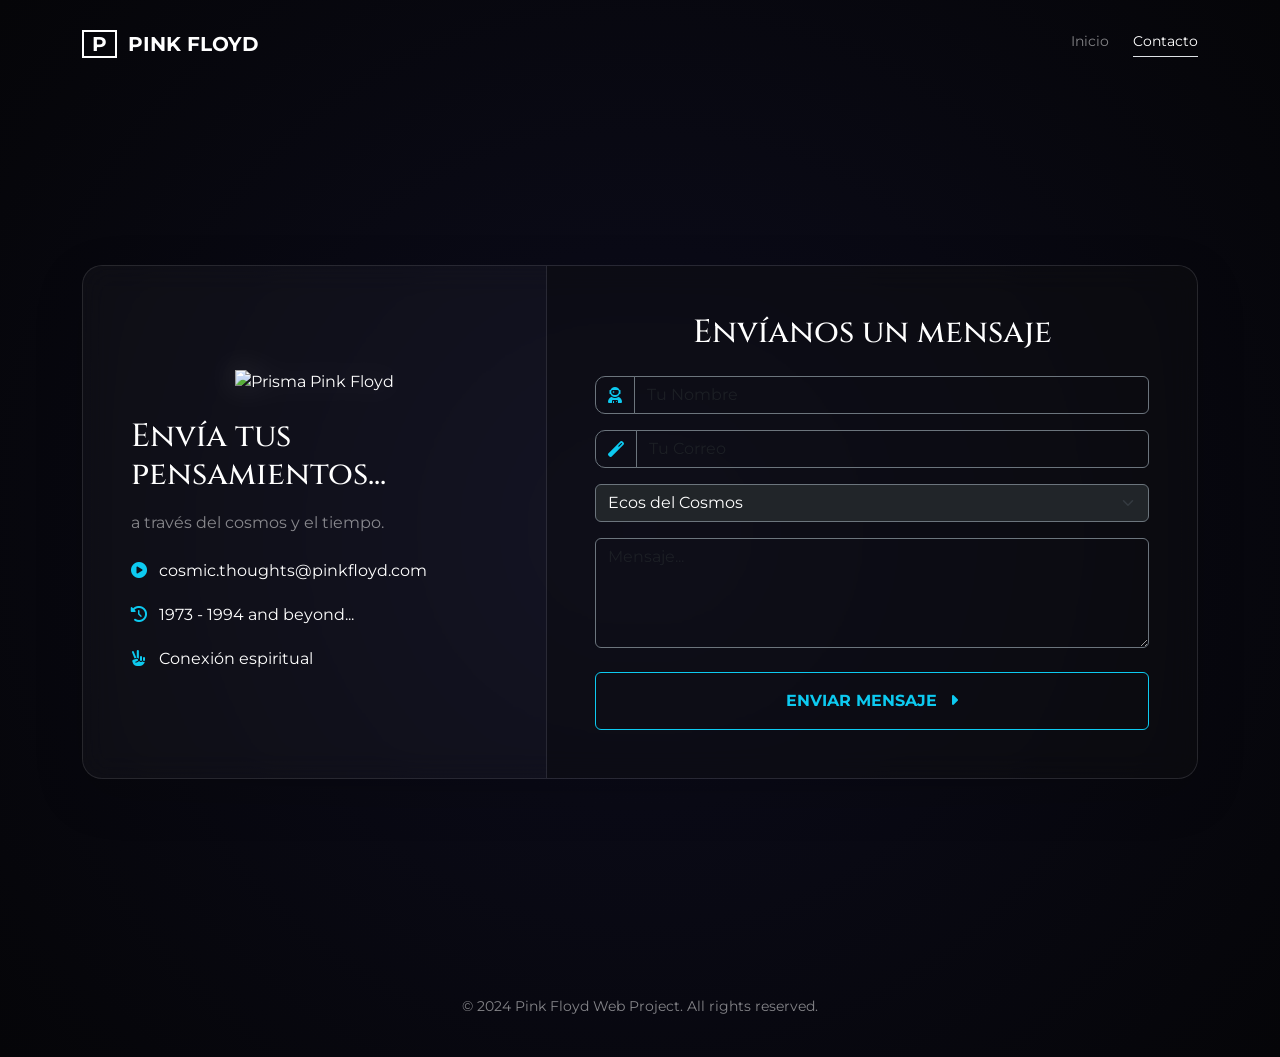
==== Contact.html @ 63d34b67 "Avance contact" ====
<!DOCTYPE html>
<html lang="es">
<head>
    <meta charset="UTF-8">
    <meta name="viewport" content="width=device-width, initial-scale=1.0">
    <title>Pink Floyd | Contacto</title>

    <link href="https://cdn.jsdelivr.net/npm/bootstrap@5.3.3/dist/css/bootstrap.min.css" rel="stylesheet">
    <link href="https://fonts.googleapis.com/css2?family=Cinzel:wght@400;700&family=Montserrat:wght@300;400&display=swap" rel="stylesheet">
    <link rel="stylesheet" href="https://cdnjs.cloudflare.com/ajax/libs/font-awesome/6.0.0/css/all.min.css">
    <link rel="stylesheet" href="assets/css/styles.css">
</head>
<body>

<nav class="navbar navbar-expand-lg navbar-dark pt-4">
    <div class="container">
        <a class="navbar-brand fw-bold" href="index.html">
            <span class="logo-p" style="border: 2px solid white; padding: 0 8px; margin-right: 5px;">P</span> PINK FLOYD
        </a>

        <div class="ms-auto d-none d-lg-flex gap-4 navbar-links">
            <a href="inicio.html" class="text-white-50 text-decoration-none">Inicio</a>
            <a href="Contact.html" class="text-white border-bottom text-decoration-none pb-1">Contacto</a>
        </div>
    </div>
</nav>

<main class="container d-flex align-items-center justify-content-center min-vh-100 py-5">
    <div class="row glass-container shadow-lg w-100 overflow-hidden" style="background: rgba(255,255,255,0.03); backdrop-filter: blur(15px); -webkit-backdrop-filter: blur(15px); border: 1px solid rgba(255,255,255,0.1); border-radius: 20px;">

        <div class="col-lg-5 p-5 d-flex flex-column justify-content-center" style="border-right: 1px solid rgba(255,255,255,0.1);">
            <div class="text-center mb-4">
                <img src="https://upload.wikimedia.org/wikipedia/commons/c/c7/The_Dark_Side_of_the_Moon_Prism.svg" alt="Prisma Pink Floyd" class="img-fluid" style="max-width: 180px; filter: drop-shadow(0 0 15px rgba(255,255,255,0.2));">
            </div>

            <h2 class="text-white mb-3" style="font-family: 'Cinzel', serif;">Envía tus pensamientos...</h2>
            <p class="text-white-50 mb-4">a través del cosmos y el tiempo.</p>

            <div class="d-flex flex-column gap-3">
                <p class="mb-1"><i class="fas fa-play-circle text-info me-2"></i> cosmic.thoughts@pinkfloyd.com</p>
                <p class="mb-1"><i class="fas fa-history me-2 text-info"></i> 1973 - 1994 and beyond...</p>
                <p class="mb-1"><i class="fas fa-hand-peace me-2 text-info"></i> Conexión espiritual</p>
            </div>
        </div>

        <div class="col-lg-7 p-5" style="background: rgba(0,0,0,0.3);">
            <h2 class="text-white mb-4 text-center" style="font-family: 'Cinzel', serif;">Envíanos un mensaje</h2>

            <form>
                <div class="mb-3">
                    <div class="input-group">
                        <span class="input-group-text bg-transparent text-info border-secondary"><i class="fas fa-user-astronaut"></i></span>
                        <input type="text" class="form-control bg-transparent text-white border-secondary" placeholder="Tu Nombre" required>
                    </div>
                </div>
                <div class="mb-3">
                    <div class="input-group">
                        <span class="input-group-text bg-transparent text-info border-secondary"><i class="fas fa-magic"></i></span>
                        <input type="email" class="form-control bg-transparent text-white border-secondary" placeholder="Tu Correo" required>
                    </div>
                </div>

                <div class="mb-3">
                    <select class="form-select bg-dark text-white border-secondary">
                        <option selected>Ecos del Cosmos</option>
                        <option>The Wall (Soporte)</option>
                        <option>Money (Ventas)</option>
                    </select>
                </div>

                <div class="mb-4">
                    <textarea class="form-control bg-transparent text-white border-secondary" rows="4" placeholder="Mensaje..."></textarea>
                </div>

                <button type="submit" class="btn btn-outline-info w-100 py-3 fw-bold">
                    ENVIAR MENSAJE <i class="fas fa-caret-right ms-2"></i>
                </button>
            </form>
        </div>
    </div>
</main>

<footer class="text-center py-4 text-white-50 small">
    <p>&copy; 2024 Pink Floyd Web Project. All rights reserved.</p>
</footer>

<script src="https://cdn.jsdelivr.net/npm/bootstrap@5.3.3/dist/js/bootstrap.bundle.min.js"></script>
</body>
</html>
---- assets/css/styles.css ----
body {
    background-color: #050508;
    background-image:
            radial-gradient(circle at 50% 50%, rgba(20, 20, 50, 0.5) 0%, #050508 100%),
            url('https://www.transparenttextures.com/patterns/stardust.png'); /* Efecto estrellas */
    font-family: 'Montserrat', sans-serif;
    color: white;
}

.cinzel { font-family: 'Cinzel', serif; }


.glass-container {
    background: rgba(255, 255, 255, 0.03);
    backdrop-filter: blur(15px);
    border: 1px solid rgba(255, 255, 255, 0.1);
    border-radius: 20px;
    overflow: hidden;
}

.border-end-glass {
    border-right: 1px solid rgba(255, 255, 255, 0.1);
}

.bg-form-dark {
    background: rgba(0, 0, 0, 0.3);
}

.prism-art {
    max-width: 200px;
    filter: drop-shadow(0 0 15px rgba(255, 255, 255, 0.2));
}

.floyd-input {
    background-color: rgba(255, 255, 255, 0.05) !important;
    border: 1px solid rgba(255, 255, 255, 0.2) !important;
    color: white !important;
    border-radius: 10px !important;
}

.floyd-input:focus {
    box-shadow: 0 0 15px rgba(0, 212, 255, 0.4);
    border-color: #00d4ff !important;
}

.input-group-text {
    color: rgba(255, 255, 255, 0.5);
    border: 1px solid rgba(255, 255, 255, 0.2);
    border-radius: 10px 0 0 10px !important;
}

.btn-floyd {
    background: linear-gradient(45deg, #111, #222);
    border: 1px solid rgba(0, 212, 255, 0.5);
    color: white;
    font-family: 'Cinzel', serif;
    letter-spacing: 2px;
    transition: 0.4s;
    box-shadow: 0 4px 15px rgba(0,0,0,0.5);
}

.btn-floyd:hover {
    background: #00d4ff;
    color: black;
    box-shadow: 0 0 20px rgba(0, 212, 255, 0.8);
}


.navbar-links a {
    color: rgba(255, 255, 255, 0.7);
    text-decoration: none;
    font-size: 0.9rem;
}

.active { color: white !important; }

.logo-p {
    border: 2px solid white;
    padding: 0 8px;
    margin-right: 5px;
}
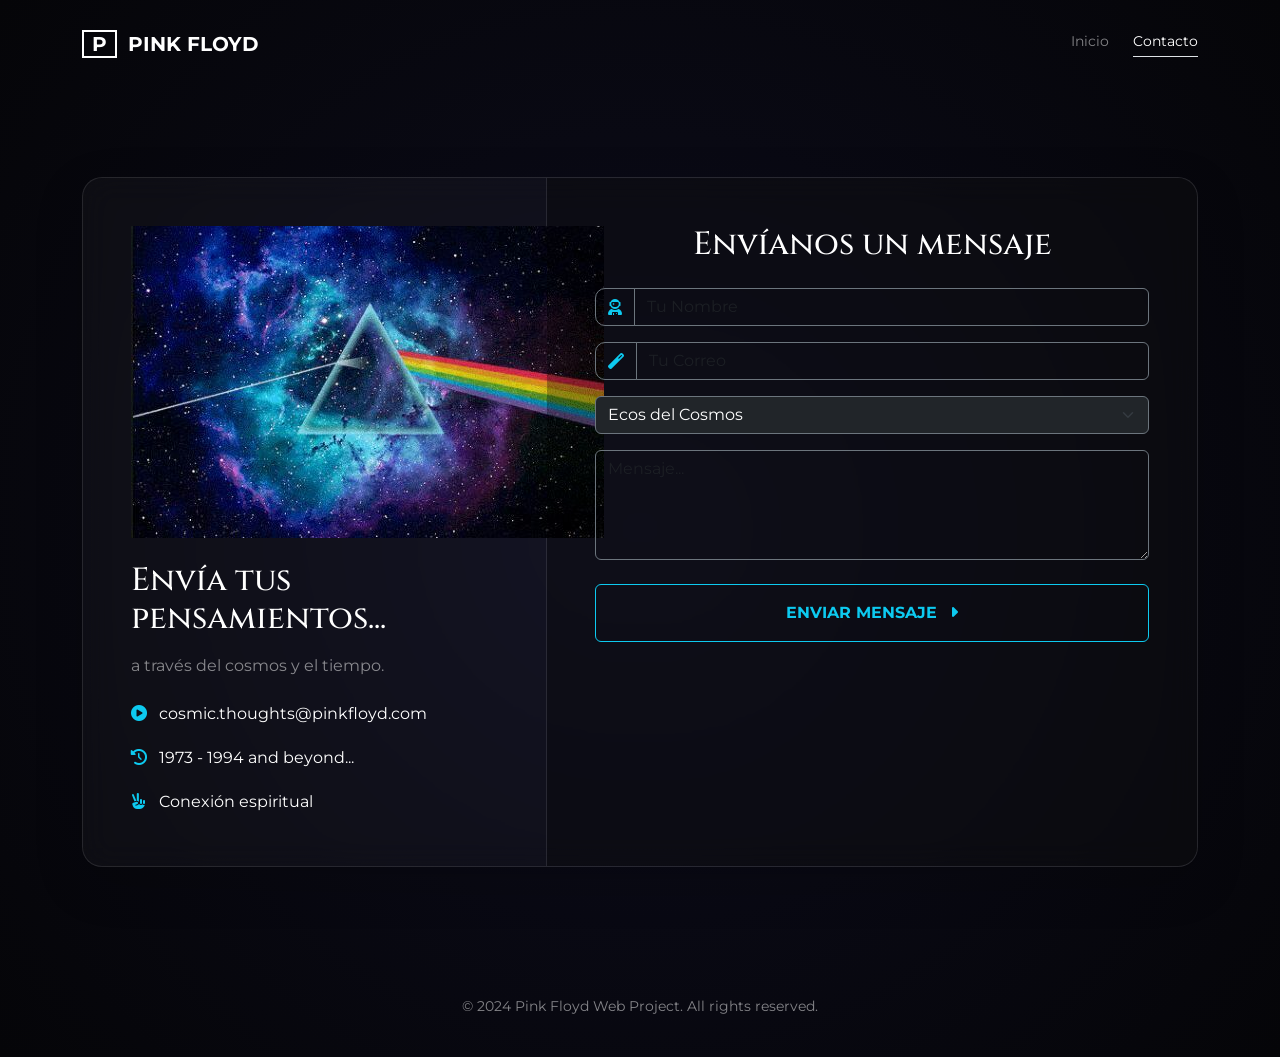
==== commit 10c201f9: "terminado" ====
--- a/Contact.html
+++ b/Contact.html
@@ -30,7 +30,7 @@
 
         <div class="col-lg-5 p-5 d-flex flex-column justify-content-center" style="border-right: 1px solid rgba(255,255,255,0.1);">
             <div class="text-center mb-4">
-                <img src="https://upload.wikimedia.org/wikipedia/commons/c/c7/The_Dark_Side_of_the_Moon_Prism.svg" alt="Prisma Pink Floyd" class="img-fluid" style="max-width: 180px; filter: drop-shadow(0 0 15px rgba(255,255,255,0.2));">
+                <img src="assets/img/prisma.jpg">
             </div>
 
             <h2 class="text-white mb-3" style="font-family: 'Cinzel', serif;">Envía tus pensamientos...</h2>
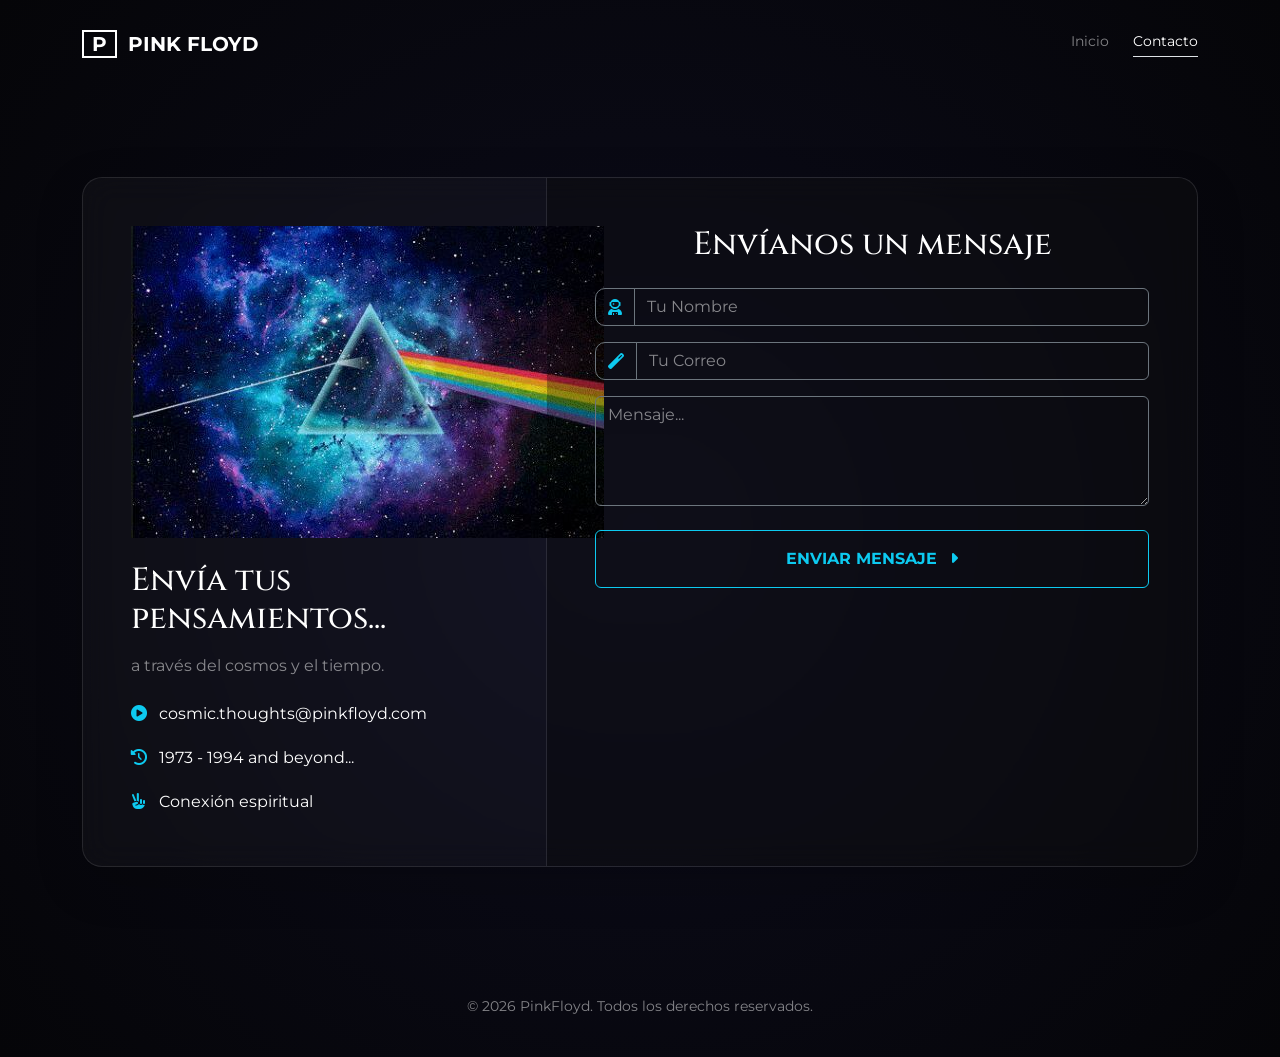
==== commit 4fe3fc92: "pagina terminada" ====
--- a/Contact.html
+++ b/Contact.html
@@ -59,15 +59,6 @@
                         <input type="email" class="form-control bg-transparent text-white border-secondary" placeholder="Tu Correo" required>
                     </div>
                 </div>
-
-                <div class="mb-3">
-                    <select class="form-select bg-dark text-white border-secondary">
-                        <option selected>Ecos del Cosmos</option>
-                        <option>The Wall (Soporte)</option>
-                        <option>Money (Ventas)</option>
-                    </select>
-                </div>
-
                 <div class="mb-4">
                     <textarea class="form-control bg-transparent text-white border-secondary" rows="4" placeholder="Mensaje..."></textarea>
                 </div>
@@ -81,7 +72,7 @@
 </main>
 
 <footer class="text-center py-4 text-white-50 small">
-    <p>&copy; 2024 Pink Floyd Web Project. All rights reserved.</p>
+    <p>&copy; 2026 PinkFloyd. Todos los derechos reservados.</p>
 </footer>
 
 <script src="https://cdn.jsdelivr.net/npm/bootstrap@5.3.3/dist/js/bootstrap.bundle.min.js"></script>
--- a/assets/css/styles.css
+++ b/assets/css/styles.css
@@ -79,4 +79,15 @@
     border: 2px solid white;
     padding: 0 8px;
     margin-right: 5px;
+}
+
+.form-control::placeholder {
+    color: rgba(255, 255, 255, 0.5) !important;
+    opacity: 1;
+}
+.form-control {
+    color: #ffffff !important;
+}
+.input-group-text {
+    color: #0dcaf0 !important;
 }
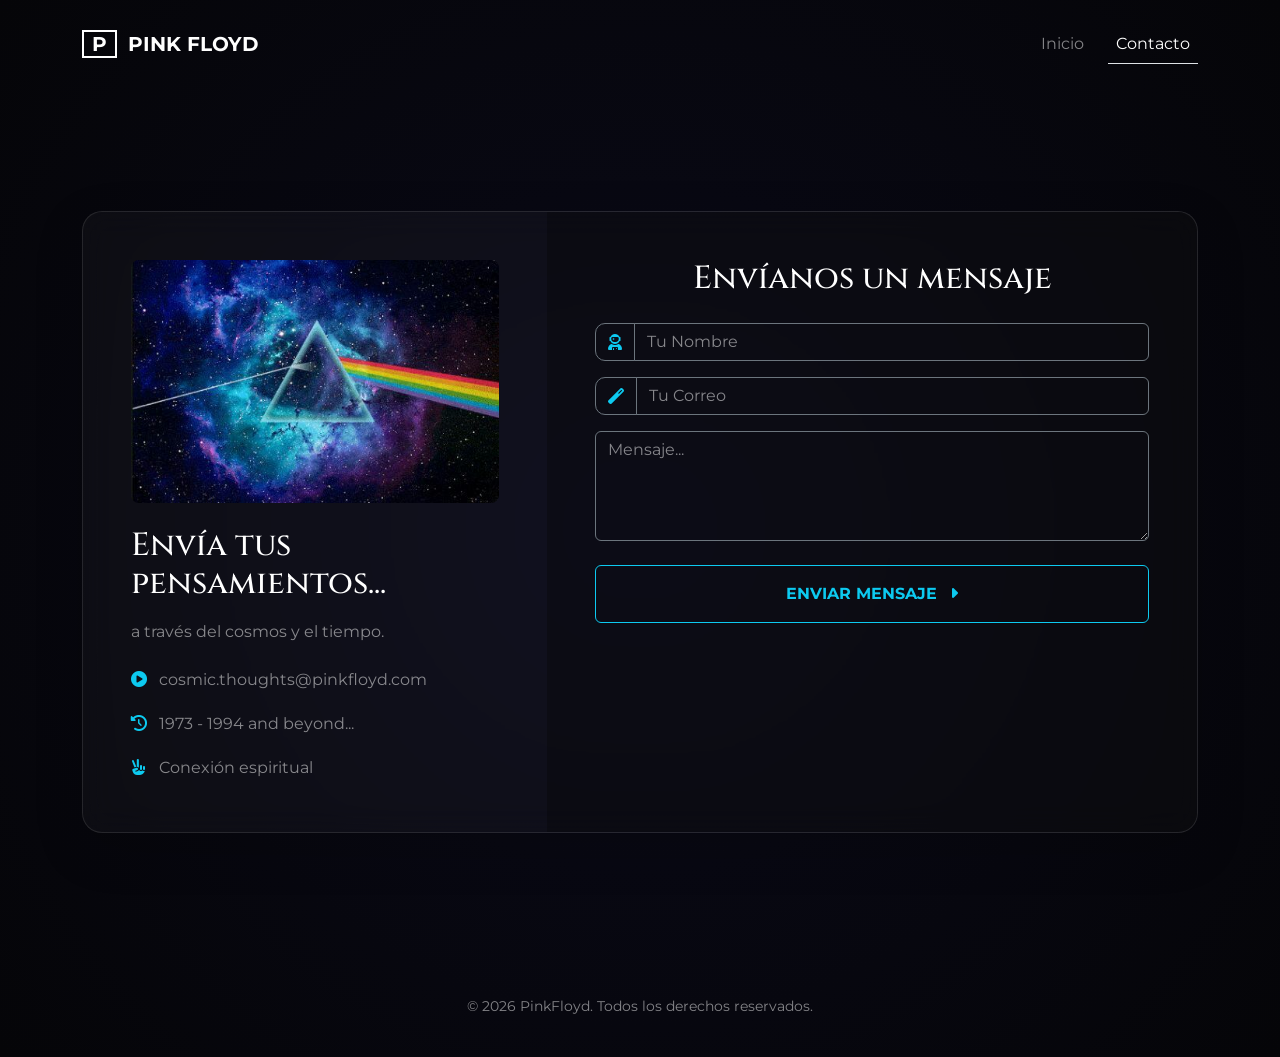
==== commit 6617dcac: "un detalle" ====
--- a/Contact.html
+++ b/Contact.html
@@ -10,17 +10,21 @@
     <link rel="stylesheet" href="https://cdnjs.cloudflare.com/ajax/libs/font-awesome/6.0.0/css/all.min.css">
     <link rel="stylesheet" href="assets/css/styles.css">
 </head>
-<body>
-
-<nav class="navbar navbar-expand-lg navbar-dark pt-4">
+<body class="bg-black"> <nav class="navbar navbar-expand-lg navbar-dark pt-4">
     <div class="container">
         <a class="navbar-brand fw-bold" href="index.html">
             <span class="logo-p" style="border: 2px solid white; padding: 0 8px; margin-right: 5px;">P</span> PINK FLOYD
         </a>
 
-        <div class="ms-auto d-none d-lg-flex gap-4 navbar-links">
-            <a href="inicio.html" class="text-white-50 text-decoration-none">Inicio</a>
-            <a href="Contact.html" class="text-white border-bottom text-decoration-none pb-1">Contacto</a>
+        <button class="navbar-toggler" type="button" data-bs-toggle="collapse" data-bs-target="#navbarNav" aria-controls="navbarNav" aria-expanded="false" aria-label="Toggle navigation">
+            <span class="navbar-toggler-icon"></span>
+        </button>
+
+        <div class="collapse navbar-collapse" id="navbarNav">
+            <div class="navbar-nav ms-auto gap-3 pt-3 pt-lg-0">
+                <a href="menu.html" class="nav-link text-white-50">Inicio</a>
+                <a href="Contact.html" class="nav-link text-white border-bottom border-lg-0 pb-1">Contacto</a>
+            </div>
         </div>
     </div>
 </nav>
@@ -28,15 +32,15 @@
 <main class="container d-flex align-items-center justify-content-center min-vh-100 py-5">
     <div class="row glass-container shadow-lg w-100 overflow-hidden" style="background: rgba(255,255,255,0.03); backdrop-filter: blur(15px); -webkit-backdrop-filter: blur(15px); border: 1px solid rgba(255,255,255,0.1); border-radius: 20px;">
 
-        <div class="col-lg-5 p-5 d-flex flex-column justify-content-center" style="border-right: 1px solid rgba(255,255,255,0.1);">
+        <div class="col-lg-5 p-5 d-flex flex-column justify-content-center border-md-bottom border-lg-end" style="border-color: rgba(255,255,255,0.1) !important;">
             <div class="text-center mb-4">
-                <img src="assets/img/prisma.jpg">
+                <img src="assets/img/prisma.jpg" class="img-fluid rounded-3" alt="Prisma">
             </div>
 
             <h2 class="text-white mb-3" style="font-family: 'Cinzel', serif;">Envía tus pensamientos...</h2>
             <p class="text-white-50 mb-4">a través del cosmos y el tiempo.</p>
 
-            <div class="d-flex flex-column gap-3">
+            <div class="d-flex flex-column gap-3 text-white-50">
                 <p class="mb-1"><i class="fas fa-play-circle text-info me-2"></i> cosmic.thoughts@pinkfloyd.com</p>
                 <p class="mb-1"><i class="fas fa-history me-2 text-info"></i> 1973 - 1994 and beyond...</p>
                 <p class="mb-1"><i class="fas fa-hand-peace me-2 text-info"></i> Conexión espiritual</p>
